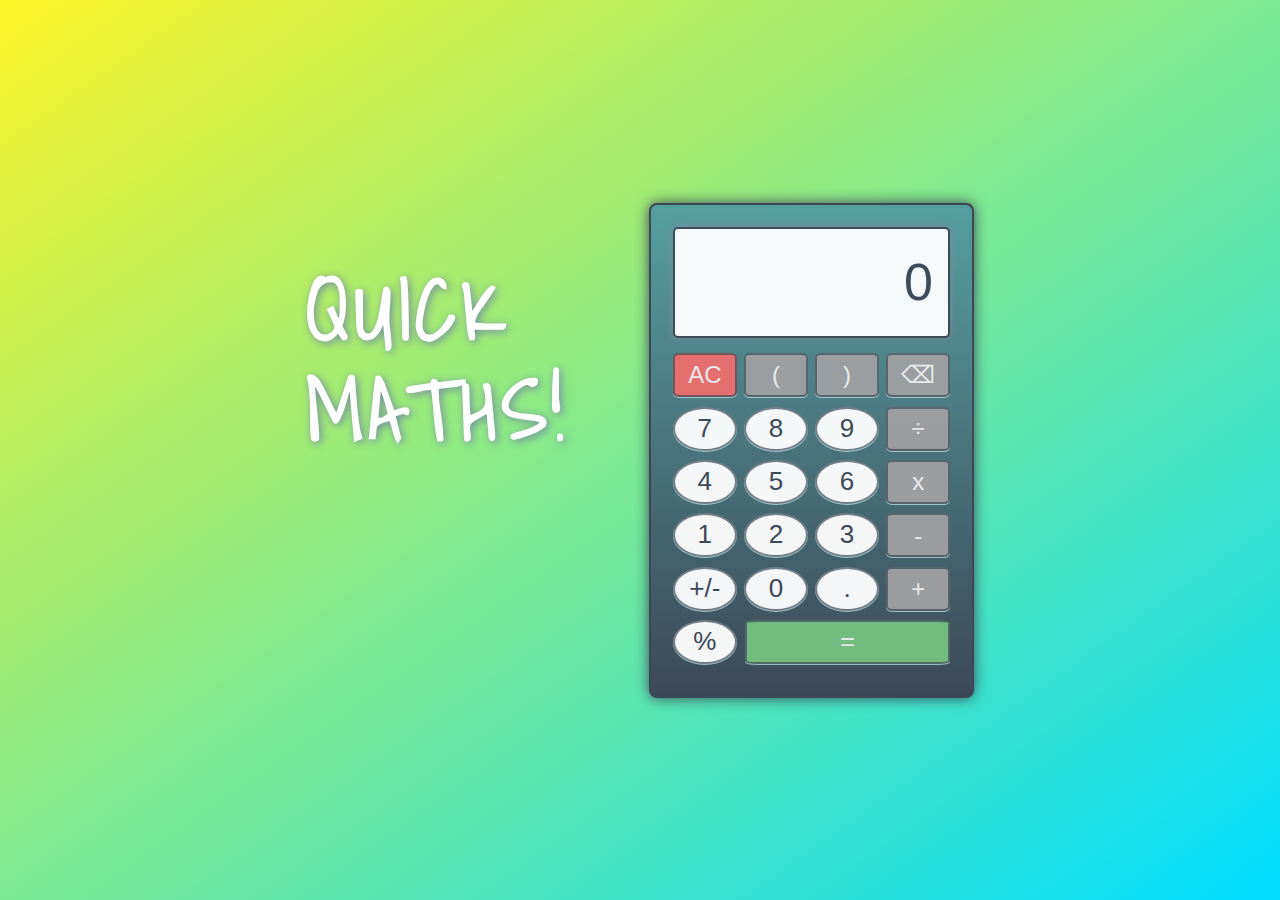
==== calculator/index.html @ d9f07612 "updated input window" ====
<!DOCTYPE html>
<html lang="en">
<head>
    <meta charset="UTF-8">
    <meta http-equiv="X-UA-Compatible" content="IE=edge">
    <meta name="viewport" content="width=device-width, initial-scale=1.0">
    <title>Calculator</title>
    <link href="https://fonts.googleapis.com/css2?family=Shadows+Into+Light&display=swap" rel="stylesheet">
    <link href="https://fonts.googleapis.com/css2?family=IBM+Plex+Mono&display=swap" rel="stylesheet">
    <link rel="stylesheet" href="css/normalize.css">
    <link rel="stylesheet" href="css/style.css">
</head>
<body>
    <section class="container">
        <section class="title">
            <h1>QUICK<br>MATHS!</h1>
        </section>
        <section class="calculator">
            <input class ="output" type="text" value="0">
            <section class="buttons">
                <button class="square clear">AC</   button>
                <button class="square">(</button>
                <button class="square">)</button>
                <button class="square">&#9003</ button>
                <button class="circle">7</button>
                <button class="circle">8</button>
                <button class="circle">9</button>
                <button class="square">&#247;</ button>
                <button class="circle">4</button>
                <button class="circle">5</button>
                <button class="circle">6</button>
                <button class="square">x</button>
                <button class="circle">1</button>
                <button class="circle">2</button>
                <button class="circle">3</button>
                <button class="square">-</button>
                <button class="circle">+/-</    button>
                <button class="circle">0</button>
                <button class="circle">.</button>
                <button class="square">+</button>
                <button class="circle">&#37;</  button>
                <button class="span3">=</button>
            </section>
        </section>
    </section>
    <script type="text/javascript" src="js/main.js"></script>
</body>
</html>
---- calculator/css/style.css ----
/* Box Model Hack */
* {
    box-sizing: border-box;
}

/* Clear fix hack */
.clearfix:after {
    content: ".";
    display: block;
    clear: both;
    visibility: hidden;
    line-height: 0;
    height: 0;
}

.clear {
   clear: both;
}

/******************************************
/* BASE STYLES
/*******************************************/

body {
 background: #bbfa9c;
 background-image: linear-gradient(to top left, rgb(0, 221, 255), rgb(251, 244, 39));
 display: flex;
 justify-content: center;
 align-items: center;
 height: 100vh;
 font-family: 'Inter', sans-serif;
 font-size: 26px;
}

.title {
    padding-right: 80px;
    font-size: 42px;
    font-family: 'Shadows Into Light', cursive;
    letter-spacing: 5px;
    line-height: 100px;
    color: #fff;
    text-shadow: 2px 2px 8px rgb(111, 135, 163);
}

.span3 {
    width: 74%;
    border-radius: 6%;
    background: rgb(117, 194, 130);
    color: #f0f0f0;
}

.square {
    border-radius: 10%;
    background: #9fa0a2;
    color: #f0f0f0;
    font-size: 24px
}

.clear {
    background: rgb(238, 110, 110)
}

/******************************************
/* LAYOUT
/*******************************************/

.container {
    display: flex;
    flex-flow: row nowrap;
}

.calculator {
    background: rgb(16, 47, 83);
    background-image: linear-gradient( rgb(85, 159, 158), rgb(61, 72, 86));
    border: 2px solid rgb(61, 72, 86);
    box-shadow: 0 0 14px rgb(61, 72, 86);
    height: 495px;
    width: 325px;
    border-radius: 8px;
    display: flex;
    flex-flow: column nowrap;
    justify-content: space-around;
    align-items: center;
    padding: 22px;
}

.output {
    width: 100%;
    height: 25%;
    background: #fff;
    opacity: .95;
    border-radius: 5px;
    border: 2px solid rgb(61, 72, 86);
    box-shadow: 0 0 10px rgb(129, 140, 154);
    text-align: right;
    color:rgb(61, 72, 86);
    font-size: 52px;
    padding: 0 15px;
}

.buttons {
    display: flex;
    flex-flow: row wrap;
    justify-content: space-between;
    height: 75%;
    width: 100%;
    padding: 15px 0 0 0;
}

button {
    width: 23%;
    height: 44px;
    border-radius: 50%;
    border: 2px solid rgba(61, 72, 86, .7);
    opacity: .95;
    cursor: pointer;
    box-shadow: 0 1px rgba(200, 243, 249, 0.7);
    background: #fff;
    color: rgb(61, 72, 86);
}

button:hover {
    border: 0.5px solid #f0f0f0;
}

button:active {
    transform: translateY(2px);
    box-shadow: 0 0;
}


/******************************************
/* ADDITIONAL STYLES
/*******************************************/
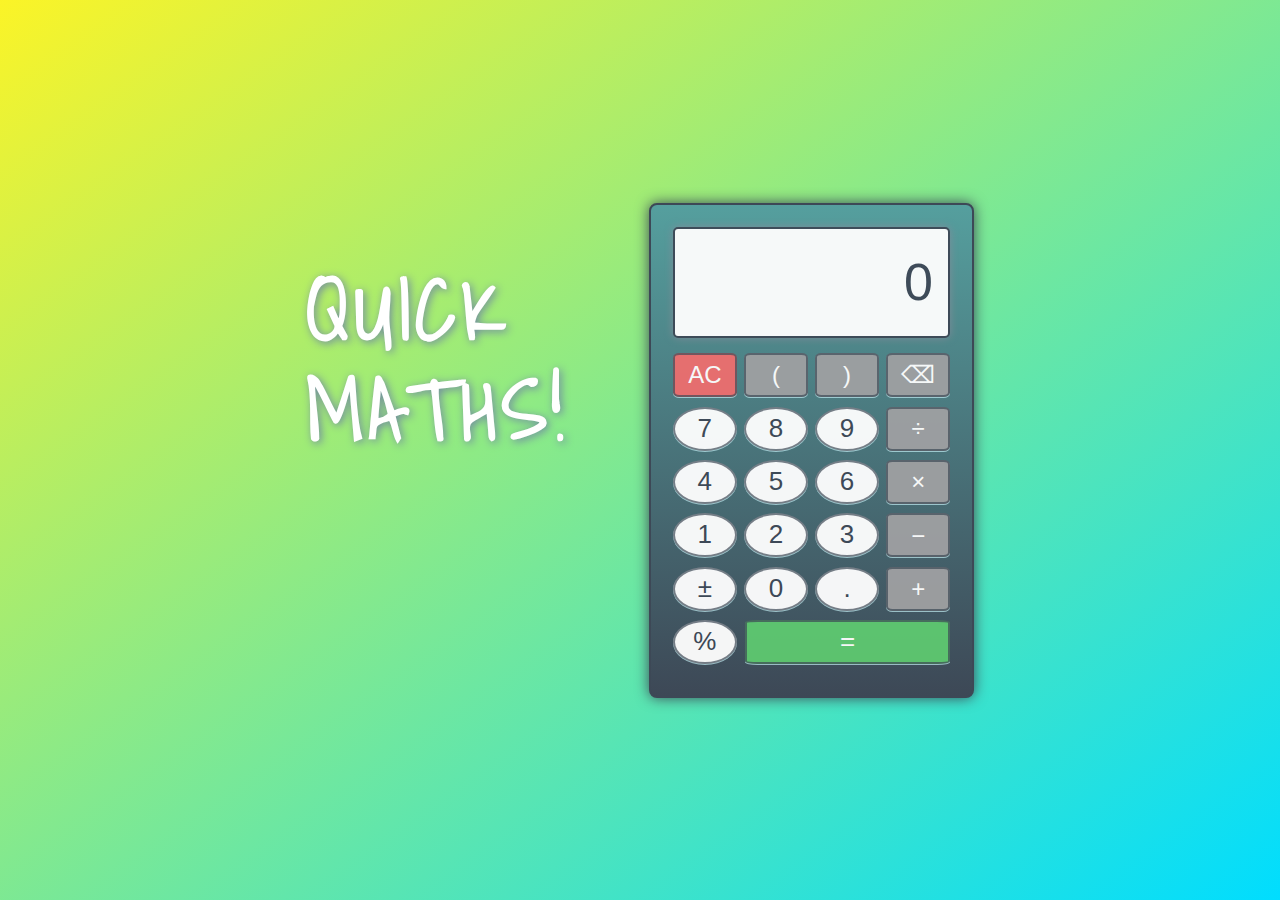
==== commit 0c9ad473: "updated markup and CSS/colors" ====
--- a/calculator/index.html
+++ b/calculator/index.html
@@ -16,30 +16,30 @@
             <h1>QUICK<br>MATHS!</h1>
         </section>
         <section class="calculator">
-            <input class ="output" type="text" value="0">
+            <input class ="output" type="text" value="0" disabled>
             <section class="buttons">
-                <button class="square clear">AC</   button>
-                <button class="square">(</button>
-                <button class="square">)</button>
-                <button class="square">&#9003</ button>
-                <button class="circle">7</button>
-                <button class="circle">8</button>
-                <button class="circle">9</button>
-                <button class="square">&#247;</ button>
-                <button class="circle">4</button>
-                <button class="circle">5</button>
-                <button class="circle">6</button>
-                <button class="square">x</button>
-                <button class="circle">1</button>
-                <button class="circle">2</button>
-                <button class="circle">3</button>
-                <button class="square">-</button>
-                <button class="circle">+/-</    button>
-                <button class="circle">0</button>
-                <button class="circle">.</button>
-                <button class="square">+</button>
-                <button class="circle">&#37;</  button>
-                <button class="span3">=</button>
+                <button class="square clear" value="AC">AC</button>
+                <button class="square" value="(">(</button>
+                <button class="square" value=")">)</button>
+                <button class="square" value="del">&#9003</button>
+                <button class="circle" value="7">7</button>
+                <button class="circle" value="8">8</button>
+                <button class="circle" value="9">9</button>
+                <button class="square" value="/">&#247;</button>
+                <button class="circle" value="4">4</button>
+                <button class="circle" value="5">5</button>
+                <button class="circle" value="6">6</button>
+                <button class="square" value="*">&times;</button>
+                <button class="circle" value="1">1</button>
+                <button class="circle" value="2">2</button>
+                <button class="circle" value="3">3</button>
+                <button class="square" value="-">&minus;</button>
+                <button class="circle" value="+/-">&#xB1</button>
+                <button class="circle" value="0">0</button>
+                <button class="circle" value=".">.</button>
+                <button class="square" value="+">&plus;</button>
+                <button class="circle" value="%">&percnt;</button>
+                <button class="span3" value="=">&equals;</button>
             </section>
         </section>
     </section>
--- a/calculator/css/style.css
+++ b/calculator/css/style.css
@@ -40,24 +40,6 @@
     line-height: 100px;
     color: #fff;
     text-shadow: 2px 2px 8px rgb(111, 135, 163);
-}
-
-.span3 {
-    width: 74%;
-    border-radius: 6%;
-    background: rgb(117, 194, 130);
-    color: #f0f0f0;
-}
-
-.square {
-    border-radius: 10%;
-    background: #9fa0a2;
-    color: #f0f0f0;
-    font-size: 24px
-}
-
-.clear {
-    background: rgb(238, 110, 110)
 }
 
 /******************************************
@@ -107,6 +89,11 @@
     padding: 15px 0 0 0;
 }
 
+
+/******************************************
+/* ADDITIONAL STYLES
+/*******************************************/
+
 button {
     width: 23%;
     height: 44px;
@@ -120,7 +107,7 @@
 }
 
 button:hover {
-    border: 0.5px solid #f0f0f0;
+    background: rgb(195, 237, 240);
 }
 
 button:active {
@@ -128,7 +115,32 @@
     box-shadow: 0 0;
 }
 
+.span3 {
+    width: 74%;
+    border-radius: 6%;
+    background: rgb(94, 201, 112);
+    color: #fff;
+}
 
-/******************************************
-/* ADDITIONAL STYLES
-/*******************************************/
+.span3:hover { 
+    background: rgb(53, 176, 73);
+}
+
+.square {
+    border-radius: 10%;
+    background: #9fa0a2;
+    color: #fff;
+    font-size: 24px;
+}
+
+.square:hover {
+    background: #7c7c7d;
+}
+
+.clear {
+    background: rgb(238, 110, 110);
+}
+
+.clear:hover {
+    background: rgb(235, 69, 69);
+}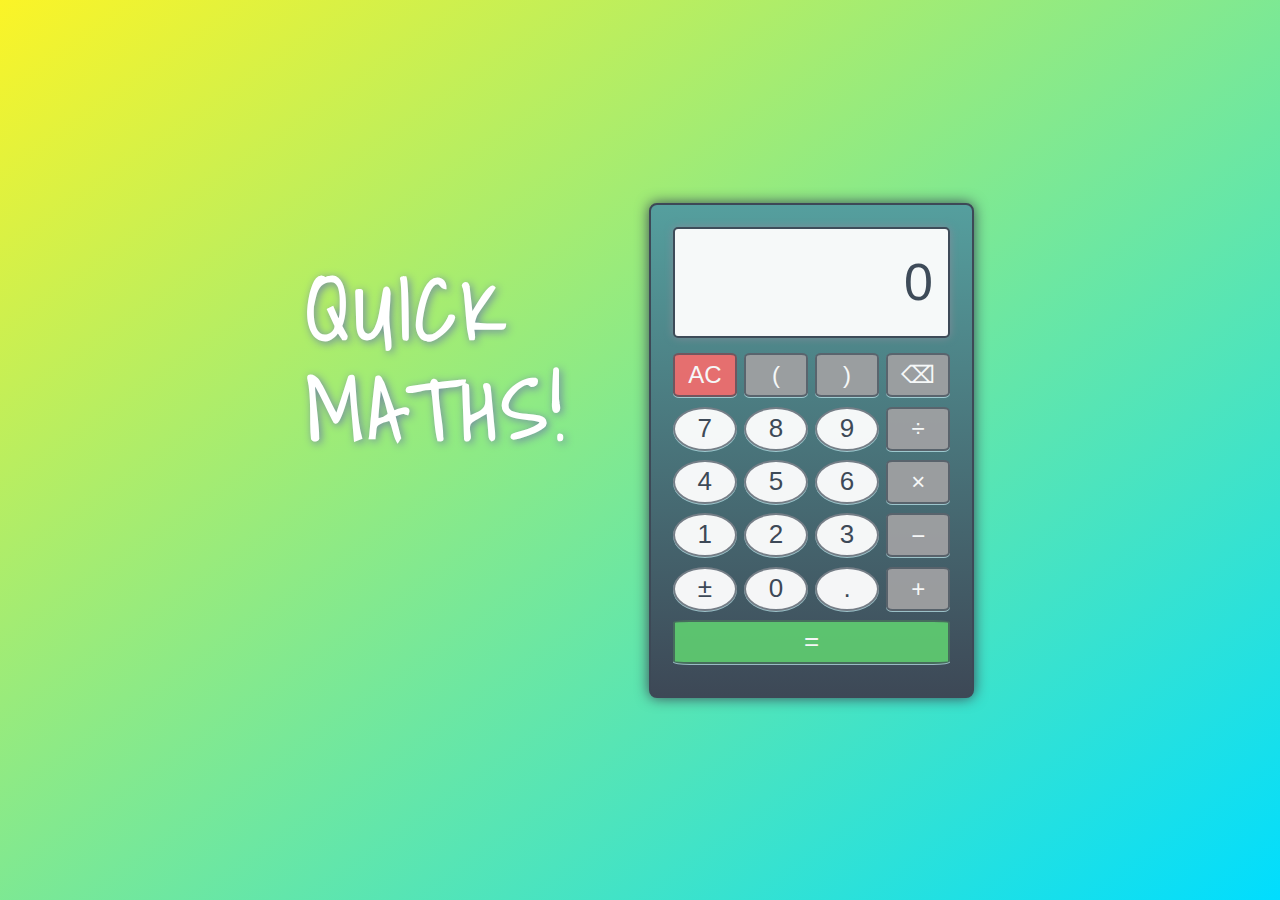
==== commit 68b79383: "removed % button" ====
--- a/calculator/index.html
+++ b/calculator/index.html
@@ -38,7 +38,6 @@
                 <button class="circle" value="0">0</button>
                 <button class="circle" value=".">.</button>
                 <button class="square" value="+">&plus;</button>
-                <button class="circle" value="%">&percnt;</button>
                 <button class="span3" value="=">&equals;</button>
             </section>
         </section>
--- a/calculator/css/style.css
+++ b/calculator/css/style.css
@@ -116,7 +116,7 @@
 }
 
 .span3 {
-    width: 74%;
+    width: 100%;
     border-radius: 6%;
     background: rgb(94, 201, 112);
     color: #fff;
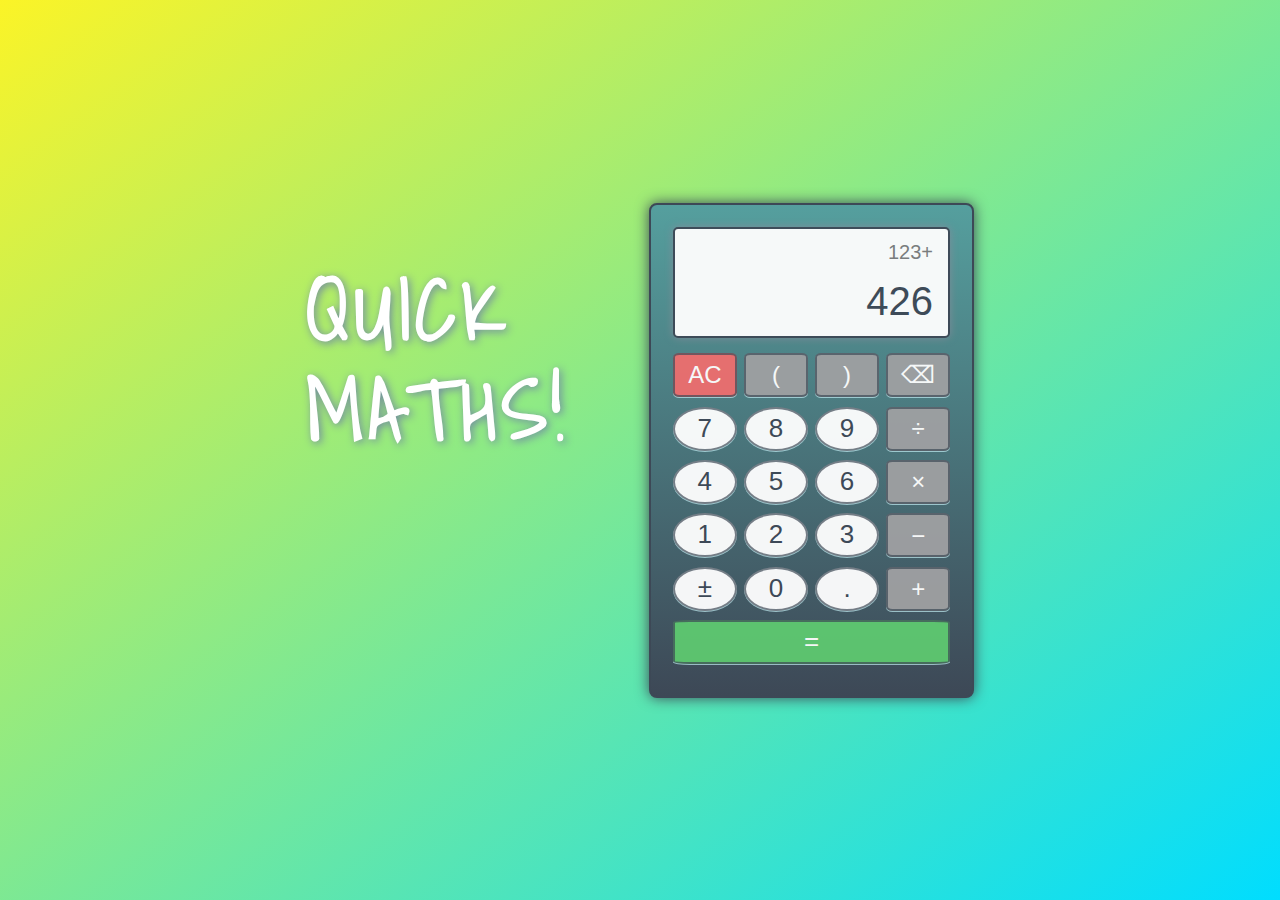
==== commit 2e084f2b: "Updated markup and CSS to create separate spaces for previous and current operand. Also updated butt" ====
--- a/calculator/index.html
+++ b/calculator/index.html
@@ -16,7 +16,10 @@
             <h1>QUICK<br>MATHS!</h1>
         </section>
         <section class="calculator">
-            <input class ="output" type="text" value="0" disabled>
+            <section class ="output">
+                <section class="previous-operand">123+</section>
+                <section class="current-operand">426</section>
+            </section>
             <section class="buttons">
                 <button class="square clear" value="AC">AC</button>
                 <button class="square" value="(">(</button>
--- a/calculator/css/style.css
+++ b/calculator/css/style.css
@@ -75,9 +75,27 @@
     border: 2px solid rgb(61, 72, 86);
     box-shadow: 0 0 10px rgb(129, 140, 154);
     text-align: right;
+    padding: 5px 15px;
+    display: flex;
+    flex-direction: column;
+    align-items: flex-end;
+    justify-content: space-around;
+    word-wrap: break-word;
+    word-break: break-all;
+}
+
+.output .previous-operand {
+    color:#7c7c7d;
+    font-size: 20px;
+    max-height: 50%;
+    overflow: auto;
+}
+
+.output .current-operand {
     color:rgb(61, 72, 86);
-    font-size: 52px;
-    padding: 0 15px;
+    font-size: 40px;
+    max-height: 50%;
+    overflow: auto;
 }
 
 .buttons {
@@ -107,7 +125,7 @@
 }
 
 button:hover {
-    background: rgb(195, 237, 240);
+    background: rgb(215, 232, 234);
 }
 
 button:active {
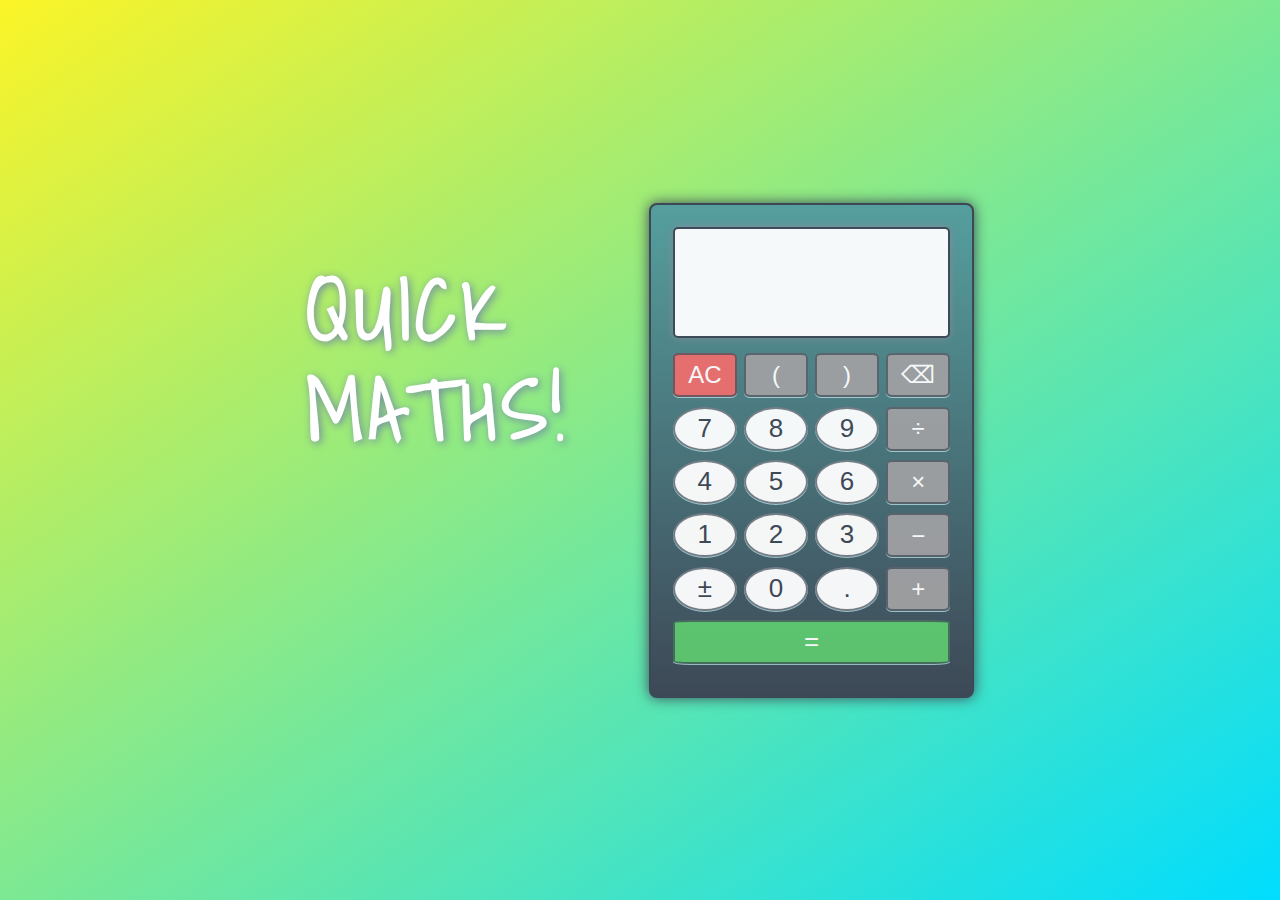
==== commit 0827e5a5: "added button/display update/computation functionality with JavaScript" ====
--- a/calculator/index.html
+++ b/calculator/index.html
@@ -17,31 +17,31 @@
         </section>
         <section class="calculator">
             <section class ="output">
-                <section class="previous-operand">123+</section>
-                <section class="current-operand">426</section>
+                <section class="previous-operand" data-previous-operand></section>
+                <section class="current-operand" data-current-operand></section>
             </section>
             <section class="buttons">
-                <button class="square clear" value="AC">AC</button>
-                <button class="square" value="(">(</button>
-                <button class="square" value=")">)</button>
-                <button class="square" value="del">&#9003</button>
-                <button class="circle" value="7">7</button>
-                <button class="circle" value="8">8</button>
-                <button class="circle" value="9">9</button>
-                <button class="square" value="/">&#247;</button>
-                <button class="circle" value="4">4</button>
-                <button class="circle" value="5">5</button>
-                <button class="circle" value="6">6</button>
-                <button class="square" value="*">&times;</button>
-                <button class="circle" value="1">1</button>
-                <button class="circle" value="2">2</button>
-                <button class="circle" value="3">3</button>
-                <button class="square" value="-">&minus;</button>
-                <button class="circle" value="+/-">&#xB1</button>
-                <button class="circle" value="0">0</button>
-                <button class="circle" value=".">.</button>
-                <button class="square" value="+">&plus;</button>
-                <button class="span3" value="=">&equals;</button>
+                <button class="square clear" data-all-clear value="AC">AC</button>
+                <button class="square" data-left-parentheses value="(">(</button>
+                <button class="square" data-right-parentheses value=")">)</button>
+                <button class="square" data-delete value="del">&#9003</button>
+                <button class="circle" data-number value="7">7</button>
+                <button class="circle" data-number value="8">8</button>
+                <button class="circle" data-number value="9">9</button>
+                <button class="square" data-operation value="/">&#247;</button>
+                <button class="circle" data-number value="4">4</button>
+                <button class="circle" data-number value="5">5</button>
+                <button class="circle" data-number value="6">6</button>
+                <button class="square" data-operation value="*">&times;</button>
+                <button class="circle" data-number value="1">1</button>
+                <button class="circle" data-number value="2">2</button>
+                <button class="circle" data-number value="3">3</button>
+                <button class="square" data-operation value="-">&minus;</button>
+                <button class="circle" data-opposite value="+/-">&#xB1</button>
+                <button class="circle" data-number value="0">0</button>
+                <button class="circle" data-number value=".">.</button>
+                <button class="square" data-operation value="+">&plus;</button>
+                <button class="span3" data-equals value="=">&equals;</button>
             </section>
         </section>
     </section>
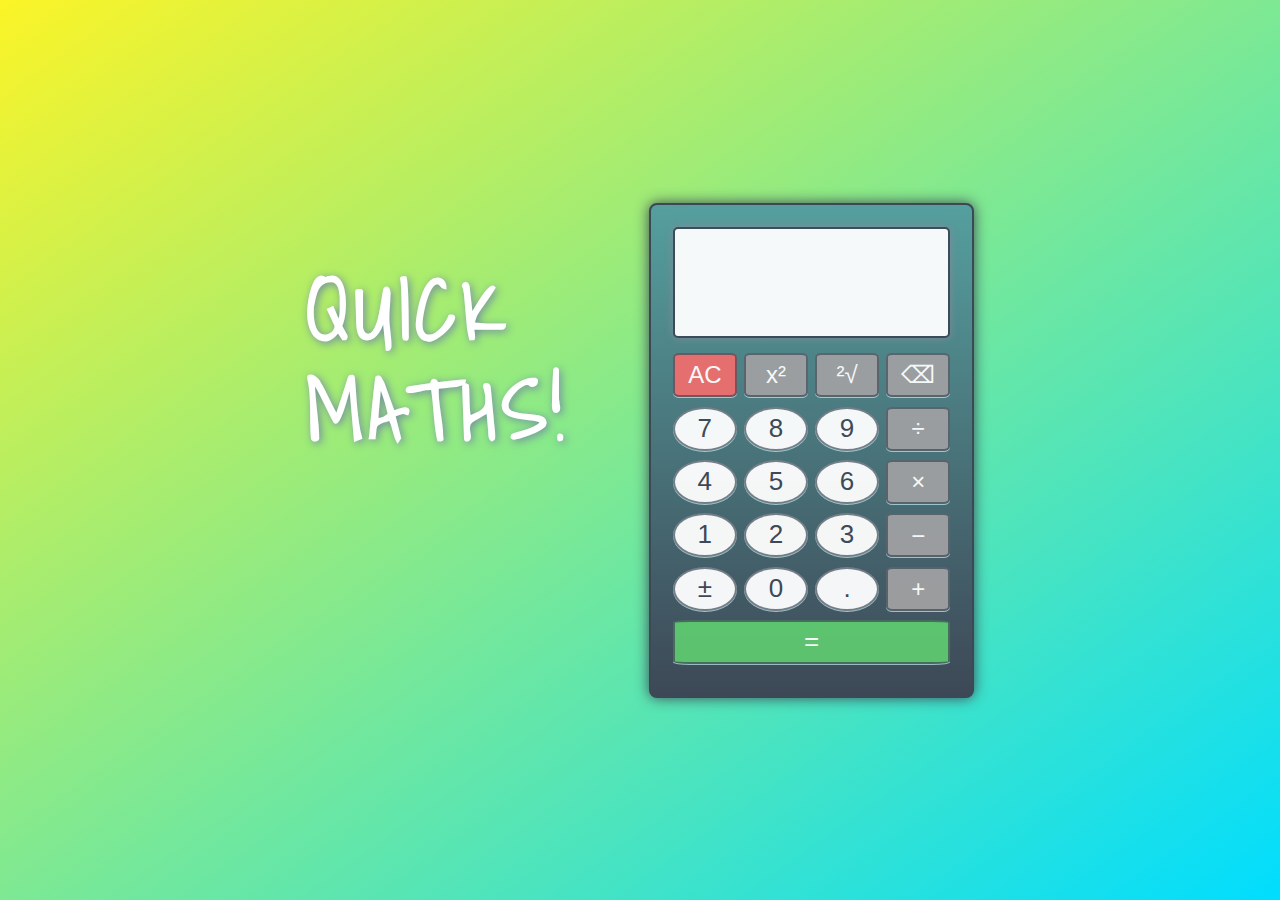
==== commit 76b75962: "replaced parentheses buttons with square and square root buttons" ====
--- a/calculator/index.html
+++ b/calculator/index.html
@@ -22,8 +22,8 @@
             </section>
             <section class="buttons">
                 <button class="square clear" data-all-clear value="AC">AC</button>
-                <button class="square" data-left-parentheses value="(">(</button>
-                <button class="square" data-right-parentheses value=")">)</button>
+                <button class="square" data-square value="(">x&sup2;</button>
+                <button class="square" data-square-root value=")">&sup2;&Sqrt;</button>
                 <button class="square" data-delete value="del">&#9003</button>
                 <button class="circle" data-number value="7">7</button>
                 <button class="circle" data-number value="8">8</button>
